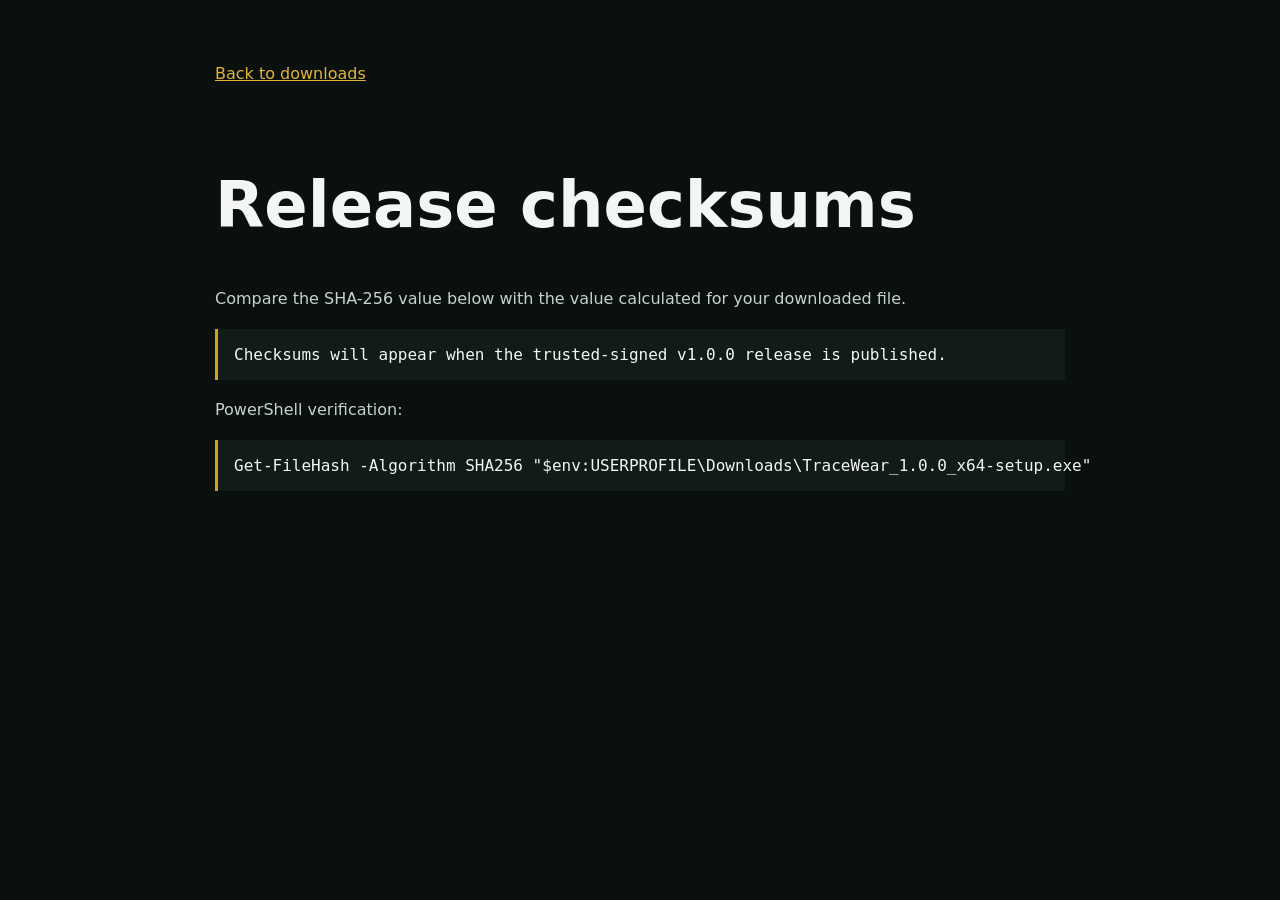
==== checksums/index.html @ 812d58f8 "Prepare TraceWear 1.0 public release site" ====
<!doctype html><html lang="en"><head><meta charset="UTF-8"><meta name="viewport" content="width=device-width,initial-scale=1"><title>TraceWear Checksums</title><link rel="stylesheet" href="../styles.css"></head><body><main class="document"><a class="back-link" href="../">Back to downloads</a><h1>Release checksums</h1><p>Compare the SHA-256 value below with the value calculated for your downloaded file.</p><pre class="notice checksum-output" id="checksums">Loading signed release checksums...</pre><p>PowerShell verification:</p><pre class="notice"><code>Get-FileHash -Algorithm SHA256 "$env:USERPROFILE\Downloads\TraceWear_1.0.0_x64-setup.exe"</code></pre><script>fetch("https://github.com/Renoman1195/TraceWear-Releases/releases/download/v1.0.0/SHA256SUMS.txt").then(r=>{if(!r.ok)throw new Error();return r.text()}).then(t=>document.getElementById("checksums").textContent=t).catch(()=>document.getElementById("checksums").textContent="Checksums will appear when the trusted-signed v1.0.0 release is published.");</script></main></body></html>
---- styles.css ----
:root {
  color-scheme: dark;
  font-family: "Segoe UI", system-ui, sans-serif;
  background: #09100d;
  color: #f3f6f4;
  letter-spacing: 0;
}

* { box-sizing: border-box; }
html { scroll-behavior: smooth; }
body { margin: 0; background: #09100d; color: #f3f6f4; }
a { color: inherit; }

.site-header {
  height: 68px;
  padding: 0 4vw;
  display: flex;
  align-items: center;
  justify-content: space-between;
  gap: 24px;
  background: #0c1511;
  border-bottom: 1px solid #26372f;
  position: sticky;
  top: 0;
  z-index: 10;
}

.brand { display: flex; align-items: center; gap: 10px; text-decoration: none; font-weight: 700; }
.brand img { width: 34px; height: 34px; object-fit: contain; }
nav { display: flex; align-items: center; gap: 24px; }
nav a { color: #c4d0ca; text-decoration: none; font-size: 0.92rem; }
nav a:hover, nav a:focus-visible { color: #ffffff; }

.hero { min-height: calc(92vh - 68px); position: relative; display: flex; align-items: flex-end; overflow: hidden; }
.hero-background { position: absolute; inset: 0; background: url("assets/readiness-dashboard.png") center 18% / cover no-repeat; }
.hero-scrim { position: absolute; inset: 0; background: rgba(4, 10, 7, 0.76); }
.hero-content { position: relative; z-index: 1; width: min(760px, 92vw); margin: 0 4vw 8vh; }
.hero h1 { margin: 8px 0 14px; font-size: clamp(3rem, 8vw, 6rem); line-height: 0.95; letter-spacing: 0; }
.hero p { margin: 0 0 26px; max-width: 650px; color: #d5dfda; font-size: clamp(1.15rem, 2.2vw, 1.6rem); line-height: 1.45; }
.hero small { display: block; margin-top: 18px; color: #aab9b1; }
.hero-actions, .release-links, .support-links { display: flex; flex-wrap: wrap; gap: 12px; }
.primary-action, .secondary-action, .release-links a, .support-links a {
  min-height: 44px;
  display: inline-flex;
  align-items: center;
  justify-content: center;
  padding: 0 18px;
  border-radius: 6px;
  text-decoration: none;
  font-weight: 700;
}
.primary-action { background: #d4a11e; color: #0c100e; }
.primary-action:hover, .primary-action:focus-visible { background: #f1bd32; }
.secondary-action, .release-links a, .support-links a { border: 1px solid #51655b; background: #101a15; color: #f3f6f4; }
.secondary-action:hover, .release-links a:hover, .support-links a:hover { border-color: #84a493; background: #17251e; }

.release-band, .details-band, .support-band { padding: 72px 5vw; }
.release-band { display: grid; grid-template-columns: minmax(0, 1.4fr) minmax(280px, 0.8fr); gap: 64px; background: #f2f5f3; color: #152019; }
.release-summary { max-width: 740px; }
.eyebrow { margin: 0 0 8px; color: #a87800; font-weight: 800; text-transform: uppercase; font-size: 0.78rem; }
h2 { margin: 0 0 18px; font-size: clamp(2rem, 4vw, 3.3rem); line-height: 1.08; letter-spacing: 0; }
.release-summary > p:not(.eyebrow), .details-copy p, .support-band p { font-size: 1.05rem; line-height: 1.7; }
.release-links { margin-top: 28px; }
.release-links a { border-color: #9aaba2; background: #ffffff; color: #152019; }
.release-facts { margin: 0; border-left: 1px solid #bdc9c3; padding-left: 34px; }
.release-facts div { padding: 14px 0; border-bottom: 1px solid #d7dfdb; }
.release-facts dt { color: #607067; font-size: 0.78rem; text-transform: uppercase; font-weight: 700; }
.release-facts dd { margin: 5px 0 0; font-weight: 700; }

.details-band { display: grid; grid-template-columns: minmax(0, 0.9fr) minmax(380px, 1.1fr); align-items: center; gap: 64px; background: #0c1511; }
.details-copy { max-width: 670px; }
.details-copy p { color: #bdcbc4; }
.details-band img { width: 100%; max-height: 660px; object-fit: cover; object-position: top; border: 1px solid #354a40; border-radius: 6px; }
.support-band { background: #17251e; }
.support-band > p { max-width: 850px; color: #cbd6d0; }
.support-links { margin-top: 24px; }
footer { padding: 28px 5vw; display: flex; justify-content: space-between; gap: 18px; flex-wrap: wrap; color: #92a29a; border-top: 1px solid #26372f; }

.document { width: min(850px, 92vw); margin: 0 auto; padding: 64px 0 96px; }
.document h1 { font-size: clamp(2.4rem, 6vw, 4rem); letter-spacing: 0; }
.document h2 { margin-top: 42px; font-size: 1.55rem; }
.document p, .document li { color: #c7d2cc; line-height: 1.75; }
.document code, .checksum-output { font-family: Consolas, monospace; overflow-wrap: anywhere; }
.back-link { display: inline-block; margin-bottom: 42px; color: #e3b43a; }
.notice { padding: 16px; border-left: 3px solid #d4a11e; background: #111c17; }

@media (max-width: 760px) {
  .site-header { height: auto; min-height: 64px; padding: 12px 4vw; }
  nav { gap: 14px; }
  nav a:nth-child(2) { display: none; }
  .hero { min-height: 78vh; }
  .hero-content { margin-bottom: 7vh; }
  .release-band, .details-band { grid-template-columns: 1fr; gap: 36px; }
  .release-facts { border-left: 0; border-top: 1px solid #bdc9c3; padding: 18px 0 0; }
  .details-band img { max-height: 520px; }
}
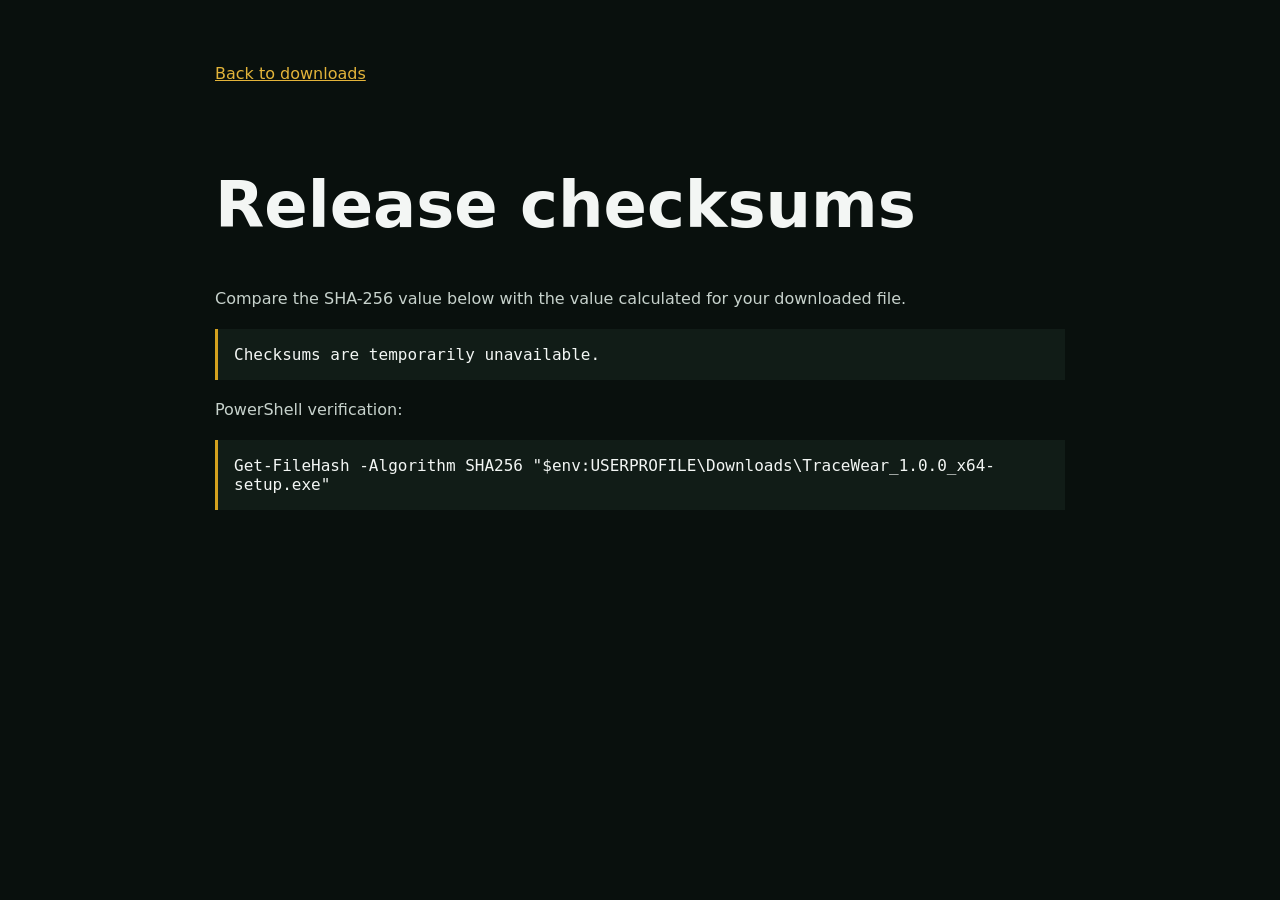
==== commit 5540cbc0: "Point release downloads to Azure assets" ====
--- a/checksums/index.html
+++ b/checksums/index.html
@@ -1 +1 @@
-<!doctype html><html lang="en"><head><meta charset="UTF-8"><meta name="viewport" content="width=device-width,initial-scale=1"><title>TraceWear Checksums</title><link rel="stylesheet" href="../styles.css"></head><body><main class="document"><a class="back-link" href="../">Back to downloads</a><h1>Release checksums</h1><p>Compare the SHA-256 value below with the value calculated for your downloaded file.</p><pre class="notice checksum-output" id="checksums">Loading signed release checksums...</pre><p>PowerShell verification:</p><pre class="notice"><code>Get-FileHash -Algorithm SHA256 "$env:USERPROFILE\Downloads\TraceWear_1.0.0_x64-setup.exe"</code></pre><script>fetch("https://github.com/Renoman1195/TraceWear-Releases/releases/download/v1.0.0/SHA256SUMS.txt").then(r=>{if(!r.ok)throw new Error();return r.text()}).then(t=>document.getElementById("checksums").textContent=t).catch(()=>document.getElementById("checksums").textContent="Checksums will appear when the trusted-signed v1.0.0 release is published.");</script></main></body></html>
+<!doctype html><html lang="en"><head><meta charset="UTF-8"><meta name="viewport" content="width=device-width,initial-scale=1"><title>TraceWear Checksums</title><link rel="stylesheet" href="../styles.css"></head><body><main class="document"><a class="back-link" href="../">Back to downloads</a><h1>Release checksums</h1><p>Compare the SHA-256 value below with the value calculated for your downloaded file.</p><pre class="notice checksum-output" id="checksums">Loading release checksums...</pre><p>PowerShell verification:</p><pre class="notice"><code>Get-FileHash -Algorithm SHA256 "$env:USERPROFILE\Downloads\TraceWear_1.0.0_x64-setup.exe"</code></pre><script>fetch("https://tracewearcloud.z19.web.core.windows.net/downloads/v1.0.0/SHA256SUMS.txt").then(r=>{if(!r.ok)throw new Error();return r.text()}).then(t=>document.getElementById("checksums").textContent=t).catch(()=>document.getElementById("checksums").textContent="Checksums are temporarily unavailable.");</script></main></body></html>
--- a/styles.css
+++ b/styles.css
@@ -81,6 +81,7 @@
 .document h2 { margin-top: 42px; font-size: 1.55rem; }
 .document p, .document li { color: #c7d2cc; line-height: 1.75; }
 .document code, .checksum-output { font-family: Consolas, monospace; overflow-wrap: anywhere; }
+.document pre { max-width: 100%; white-space: pre-wrap; word-break: break-word; }
 .back-link { display: inline-block; margin-bottom: 42px; color: #e3b43a; }
 .notice { padding: 16px; border-left: 3px solid #d4a11e; background: #111c17; }
 
